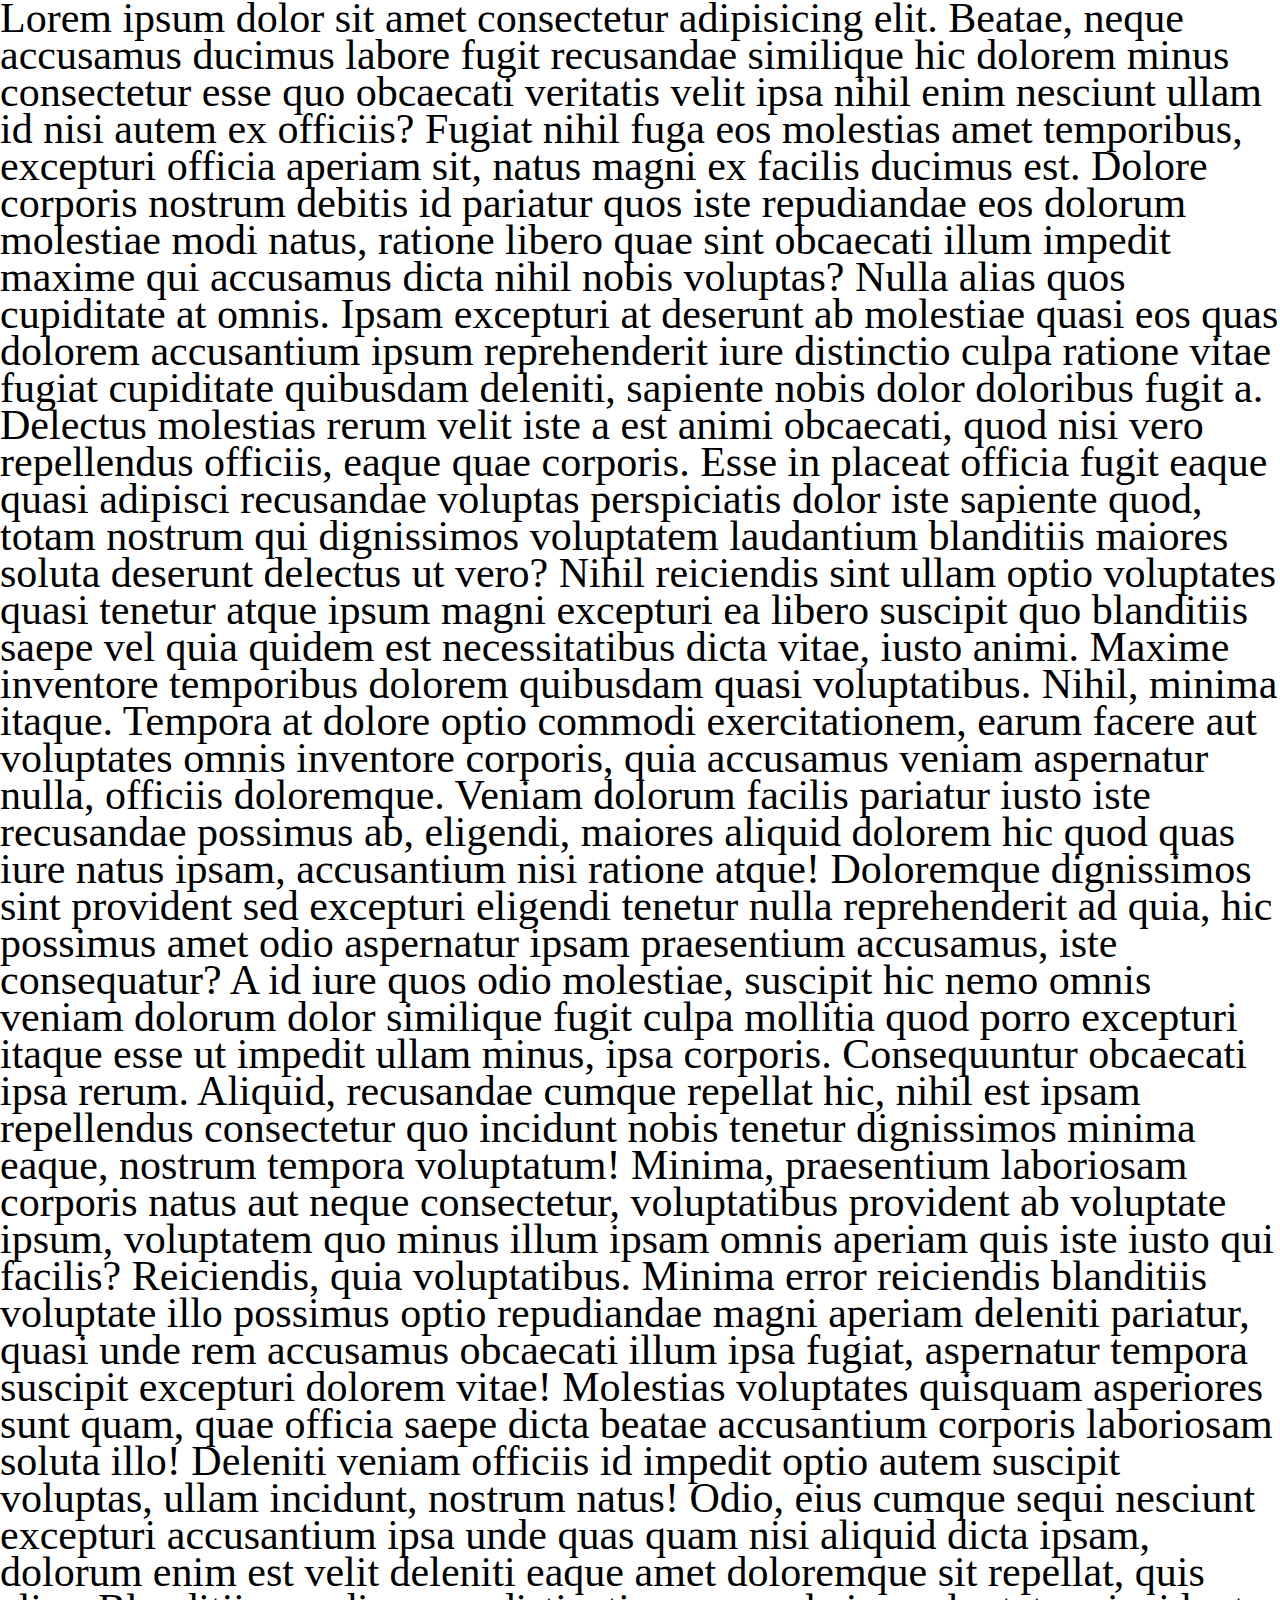
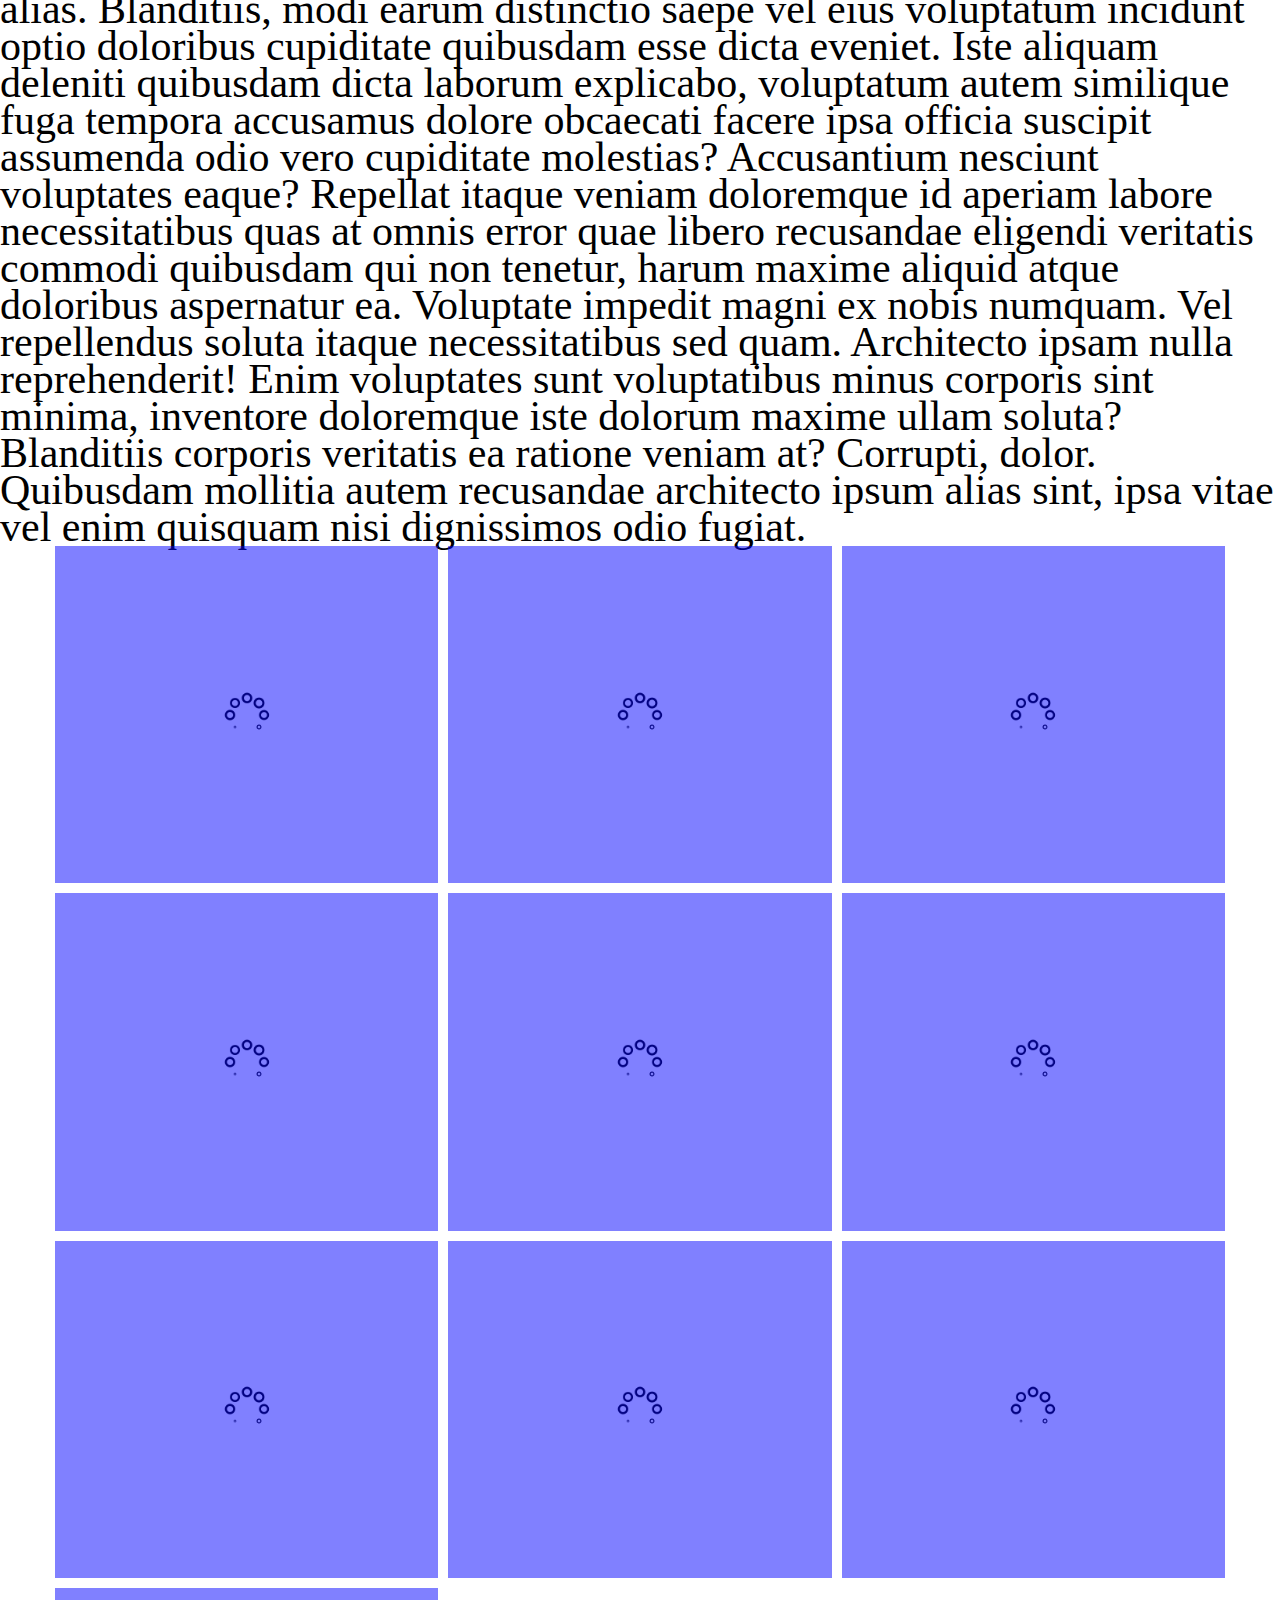
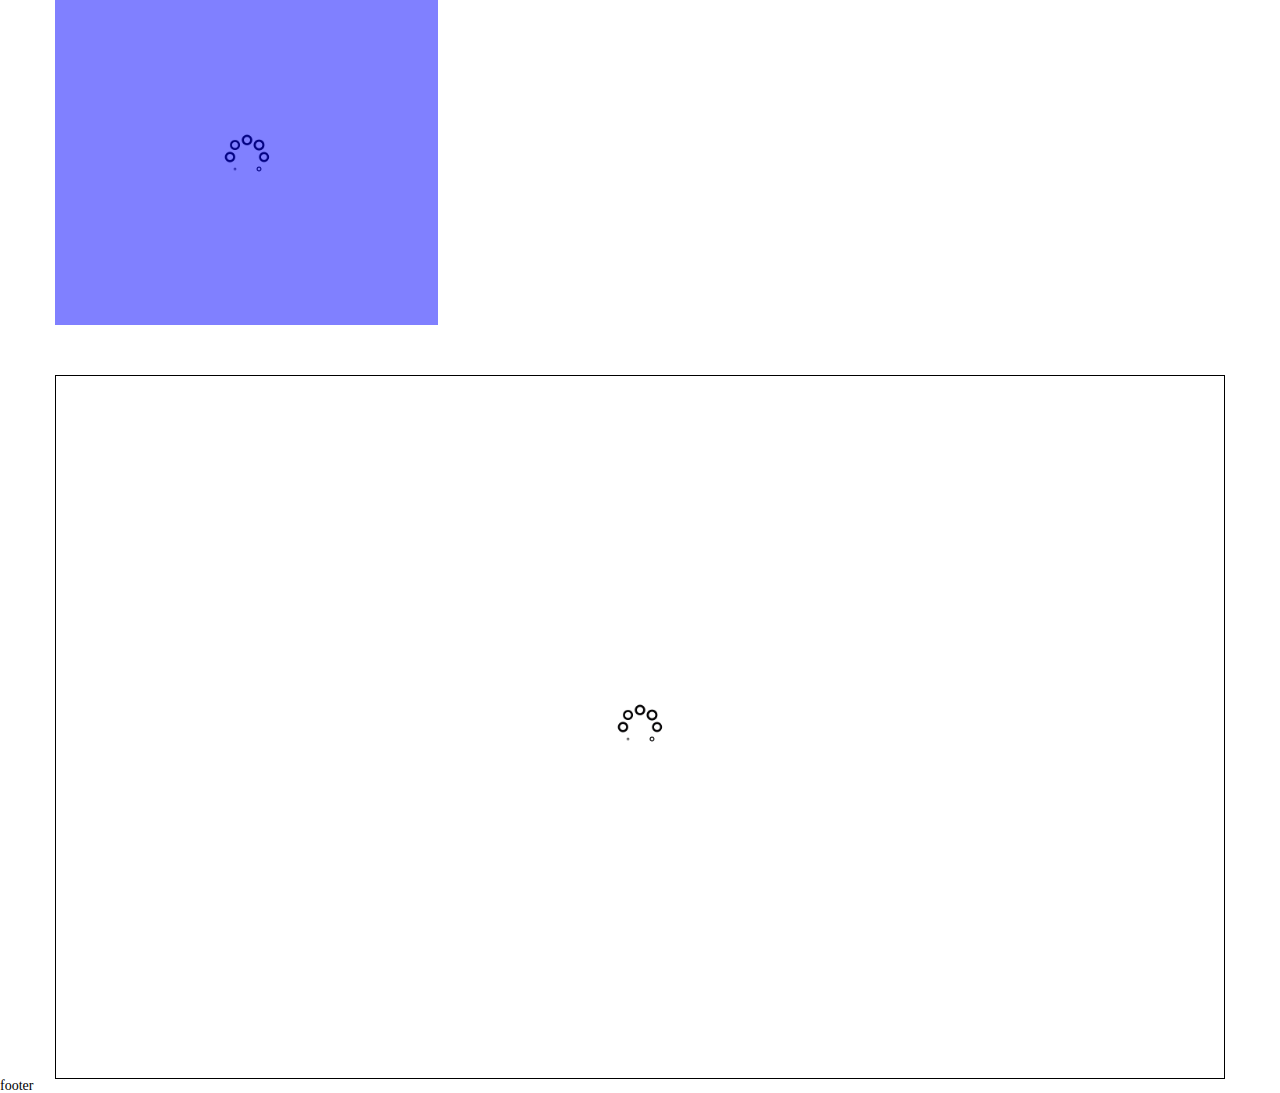
==== index.html @ a10a6a3e "Add files via upload" ====
<!DOCTYPE html>
<html lang="en">
<head>
	<meta charset="UTF-8">
	<meta http-equiv="X-UA-Compatible" content="IE=edge">
	<meta name="viewport" content="width=device-width, initial-scale=1.0, maximum-scale=1.0, user-scalable=0"> 
	<link rel="stylesheet" href="css/style.min.css?_v=20220104181223">
	<title>Pazl-G</title>
</head>

<body>
	<div class="wrapper">
		<header class="header">
	<div class="header__container">
		<div class="header__menu menu">
			<div class="menu__icon icon-menu">
				<span></span>
				<span></span>
				<span></span>
			</div>
			<nav class="menu__body">
				<ul class="menu__list">
					<li><a href="" class="menu__link"></a></li>	
				</ul>
			</nav>
		</div>
	</div>
</header>
		<main class="page">
			Lorem ipsum dolor sit amet consectetur adipisicing elit. Beatae, neque accusamus ducimus labore fugit
			recusandae similique hic dolorem minus consectetur esse quo obcaecati veritatis velit ipsa nihil enim nesciunt
			ullam id nisi autem ex officiis? Fugiat nihil fuga eos molestias amet temporibus, excepturi officia aperiam
			sit, natus magni ex facilis ducimus est. Dolore corporis nostrum debitis id pariatur quos iste repudiandae eos
			dolorum molestiae modi natus, ratione libero quae sint obcaecati illum impedit maxime qui accusamus dicta nihil
			nobis voluptas? Nulla alias quos cupiditate at omnis. Ipsam excepturi at deserunt ab molestiae quasi eos quas
			dolorem accusantium ipsum reprehenderit iure distinctio culpa ratione vitae fugiat cupiditate quibusdam
			deleniti, sapiente nobis dolor doloribus fugit a. Delectus molestias rerum velit iste a est animi obcaecati,
			quod nisi vero repellendus officiis, eaque quae corporis. Esse in placeat officia fugit eaque quasi adipisci
			recusandae voluptas perspiciatis dolor iste sapiente quod, totam nostrum qui dignissimos voluptatem laudantium
			blanditiis maiores soluta deserunt delectus ut vero? Nihil reiciendis sint ullam optio voluptates quasi tenetur
			atque ipsum magni excepturi ea libero suscipit quo blanditiis saepe vel quia quidem est necessitatibus dicta
			vitae, iusto animi. Maxime inventore temporibus dolorem quibusdam quasi voluptatibus. Nihil, minima itaque.
			Tempora at dolore optio commodi exercitationem, earum facere aut voluptates omnis inventore corporis, quia
			accusamus veniam aspernatur nulla, officiis doloremque. Veniam dolorum facilis pariatur iusto iste recusandae
			possimus ab, eligendi, maiores aliquid dolorem hic quod quas iure natus ipsam, accusantium nisi ratione atque!
			Doloremque dignissimos sint provident sed excepturi eligendi tenetur nulla reprehenderit ad quia, hic possimus
			amet odio aspernatur ipsam praesentium accusamus, iste consequatur? A id iure quos odio molestiae, suscipit hic
			nemo omnis veniam dolorum dolor similique fugit culpa mollitia quod porro excepturi itaque esse ut impedit
			ullam minus, ipsa corporis. Consequuntur obcaecati ipsa rerum. Aliquid, recusandae cumque repellat hic, nihil
			est ipsam repellendus consectetur quo incidunt nobis tenetur dignissimos minima eaque, nostrum tempora
			voluptatum! Minima, praesentium laboriosam corporis natus aut neque consectetur, voluptatibus provident ab
			voluptate ipsum, voluptatem quo minus illum ipsam omnis aperiam quis iste iusto qui facilis? Reiciendis, quia
			voluptatibus. Minima error reiciendis blanditiis voluptate illo possimus optio repudiandae magni aperiam
			deleniti pariatur, quasi unde rem accusamus obcaecati illum ipsa fugiat, aspernatur tempora suscipit excepturi
			dolorem vitae! Molestias voluptates quisquam asperiores sunt quam, quae officia saepe dicta beatae accusantium
			corporis laboriosam soluta illo! Deleniti veniam officiis id impedit optio autem suscipit voluptas, ullam
			incidunt, nostrum natus! Odio, eius cumque sequi nesciunt excepturi accusantium ipsa unde quas quam nisi
			aliquid dicta ipsam, dolorum enim est velit deleniti eaque amet doloremque sit repellat, quis alias.
			Blanditiis, modi earum distinctio saepe vel eius voluptatum incidunt optio doloribus cupiditate quibusdam esse
			dicta eveniet. Iste aliquam deleniti quibusdam dicta laborum explicabo, voluptatum autem similique fuga tempora
			accusamus dolore obcaecati facere ipsa officia suscipit assumenda odio vero cupiditate molestias? Accusantium
			nesciunt voluptates eaque? Repellat itaque veniam doloremque id aperiam labore necessitatibus quas at omnis
			error quae libero recusandae eligendi veritatis commodi quibusdam qui non tenetur, harum maxime aliquid atque
			doloribus aspernatur ea. Voluptate impedit magni ex nobis numquam. Vel repellendus soluta itaque necessitatibus
			sed quam. Architecto ipsam nulla reprehenderit! Enim voluptates sunt voluptatibus minus corporis sint minima,
			inventore doloremque iste dolorum maxime ullam soluta? Blanditiis corporis veritatis ea ratione veniam at?
			Corrupti, dolor. Quibusdam mollitia autem recusandae architecto ipsum alias sint, ipsa vitae vel enim quisquam
			nisi dignissimos odio fugiat.
			<div class="gallary__container">
				<div class="gallary">
					<div class="gallary__photo">
						<div class="gallary__item">
							<picture><source data-srcset="img/icons/1x1.webp"type="image/webp"><img data-src="img/01.jpg" src="img/icons/1x1.png" alt="image"></picture>
						</div>
					</div>
					<div class="gallary__photo">
						<div class="gallary__item">
							<picture><source data-srcset="img/icons/1x1.webp"type="image/webp"><img data-src="img/03.jpg" src="img/icons/1x1.png" alt="image"></picture>
						</div>
					</div>
					<div class="gallary__photo">
						<div class="gallary__item">
							<picture><source data-srcset="img/icons/1x1.webp"type="image/webp"><img data-src="img/05.jpg" src="img/icons/1x1.png" alt="image"></picture>
						</div>
					</div>
					<div class="gallary__photo">
						<div class="gallary__item">
							<picture><source data-srcset="img/icons/1x1.webp"type="image/webp"><img data-src="img/02.jpg" src="img/icons/1x1.png" alt="image"></picture>
						</div>
					</div>
					<div class="gallary__photo">
						<div class="gallary__item">
							<picture><source data-srcset="img/icons/1x1.webp"type="image/webp"><img data-src="img/04.jpg" src="img/icons/1x1.png" alt="image"></picture>
						</div>
					</div>
					<div class="gallary__photo">
						<div class="gallary__item">
							<picture><source data-srcset="img/icons/1x1.webp"type="image/webp"><img data-src="img/01.jpg" src="img/icons/1x1.png" alt="image"></picture>
						</div>
					</div>
					<div class="gallary__photo">
						<div class="gallary__item">
							<picture><source data-srcset="img/icons/1x1.webp"type="image/webp"><img data-src="img/02.jpg" src="img/icons/1x1.png" alt="image"></picture>
						</div>
					</div>
					<div class="gallary__photo">
						<div class="gallary__item">
							<picture><source data-srcset="img/icons/1x1.webp"type="image/webp"><img data-src="img/03.jpg" src="img/icons/1x1.png" alt="image"></picture>
						</div>
					</div>
					<div class="gallary__photo">
						<div class="gallary__item">
							<picture><source data-srcset="img/icons/1x1.webp"type="image/webp"><img data-src="img/04.jpg" src="img/icons/1x1.png" alt="image"></picture>
						</div>
					</div>
					<div class="gallary__photo">
						<div class="gallary__item">
							<picture><source data-srcset="img/icons/1x1.webp"type="image/webp"><img data-src="img/05.jpg" src="img/icons/1x1.png" alt="image"></picture>
						</div>
					</div>
				</div>
			</div>
			<div class="map">
				<div class="map__container">
					<div
						data-map="https://www.google.com/maps/embed?pb=!1m14!1m12!1m3!1d133492.6248355794!2d32.27174403358505!3d31.271091927077777!2m3!1f0!2f0!3f0!3m2!1i1024!2i768!4f13.1!5e1!3m2!1sru!2sru!4v1641307096748!5m2!1sru!2sru"
						class="map__map _load-map">
					</div>
				</div>
			</div>
		</main>
		<footer>footer</footer>
	</div>
	<script src="js/app.min.js?_v=20220104181223"></script>
</body>

</html>
---- css/style.min.css ----
@charset "UTF-8";*{padding:0;margin:0;border:0}*,:after,:before{-webkit-box-sizing:border-box;box-sizing:border-box}:active,:focus{outline:0}a:active,a:focus{outline:0}aside,footer,header,nav,section{display:block}body,html{height:100%;width:100%;margin:0;padding:0;font-size:100%}body{line-height:1;font-family:"";font-size:100%;font-size:14px;-ms-text-size-adjust:100%;-moz-text-size-adjust:100%;-webkit-text-size-adjust:100%}button,input,textarea{font-family:""}input::-ms-clear{display:none}button{cursor:pointer}button::-moz-focus-inner{padding:0;border:0}a,a:visited{text-decoration:none}a:hover{text-decoration:none}ul li{list-style:none}img{vertical-align:top}h1,h2,h3,h4,h5,h6{font-size:inherit;font-weight:400}body._lock{overflow:hidden;-ms-touch-action:none;touch-action:none}.wrapper{min-height:100%;overflow:hidden;display:-webkit-box;display:-ms-flexbox;display:flex;-webkit-box-orient:vertical;-webkit-box-direction:normal;-ms-flex-direction:column;flex-direction:column}.wrapper>main{-webkit-box-flex:1;-ms-flex:1 1 auto;flex:1 1 auto}.wrapper>*{min-width:0}[class*=__container]{margin:0 auto;max-width:1170px;-webkit-box-sizing:content-box;box-sizing:content-box}._ibg{background-position:center;background-size:cover;background-repeat:no-repeat;position:relative}._ibg img{width:0;height:0;position:absolute;top:0;left:0;opacity:0;visibility:hidden}.page{font-size:42px;line-height:37px}.load-map{height:50px;background:url(../img/icons/load.gif) center/50px no-repeat}.gallary{display:-ms-grid;display:grid;gap:10px;grid-template-columns:repeat(auto-fit,minmax(290px,1fr))}.gallary__item{position:relative;padding-bottom:88%;background:url(../img/icons/load.gif) center/50px no-repeat}.gallary__item img{position:absolute;top:0;left:0;height:100%;width:100%;-o-object-fit:cover;object-fit:cover}.map{margin-top:50px}.map__map{position:relative;padding-bottom:60%;border:1px solid #000;background:url(../img/icons/load.gif) center/50px no-repeat}.map__map iframe{position:absolute;top:0;left:0;height:100%;width:100%}@media (max-width:1200px){[class*=__container]{max-width:970px}}@media (max-width:992.98px){[class*=__container]{max-width:750px}}@media (max-width:767.98px){[class*=__container]{max-width:none;padding:0 15px}}
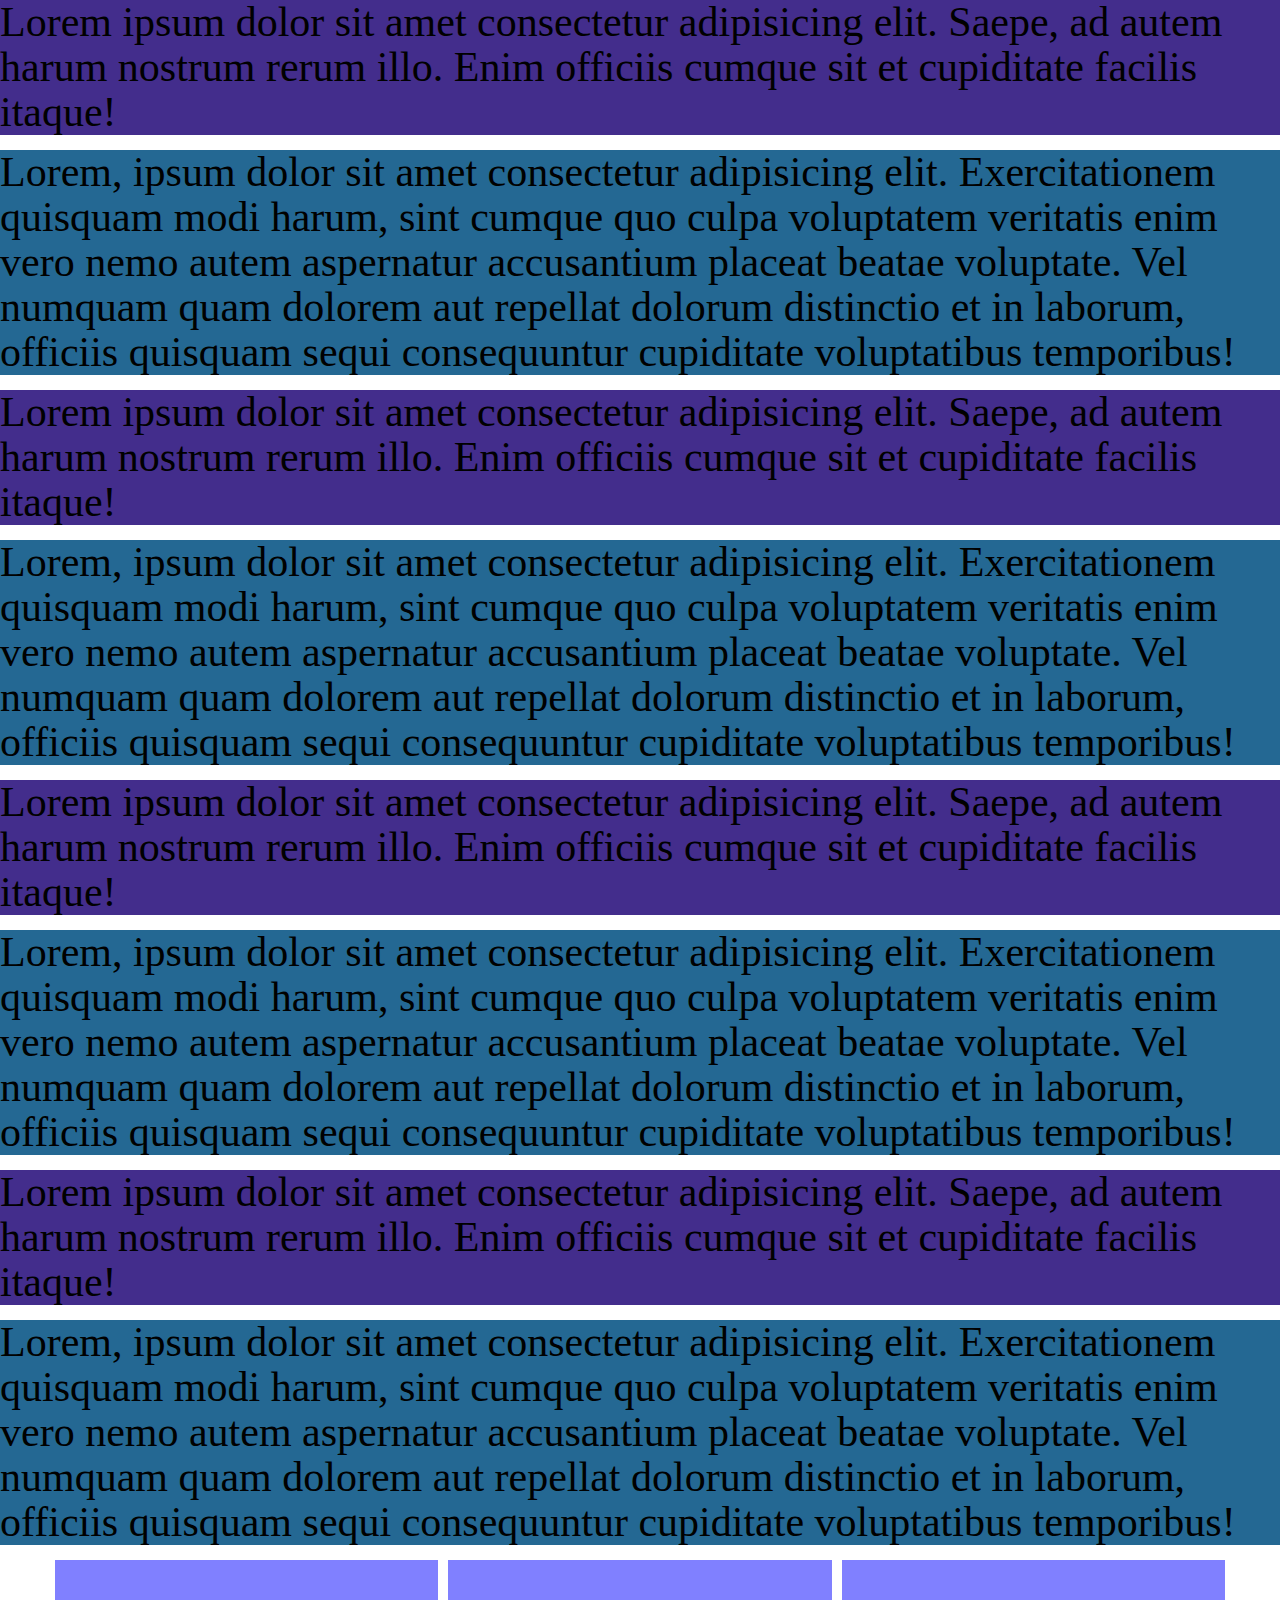
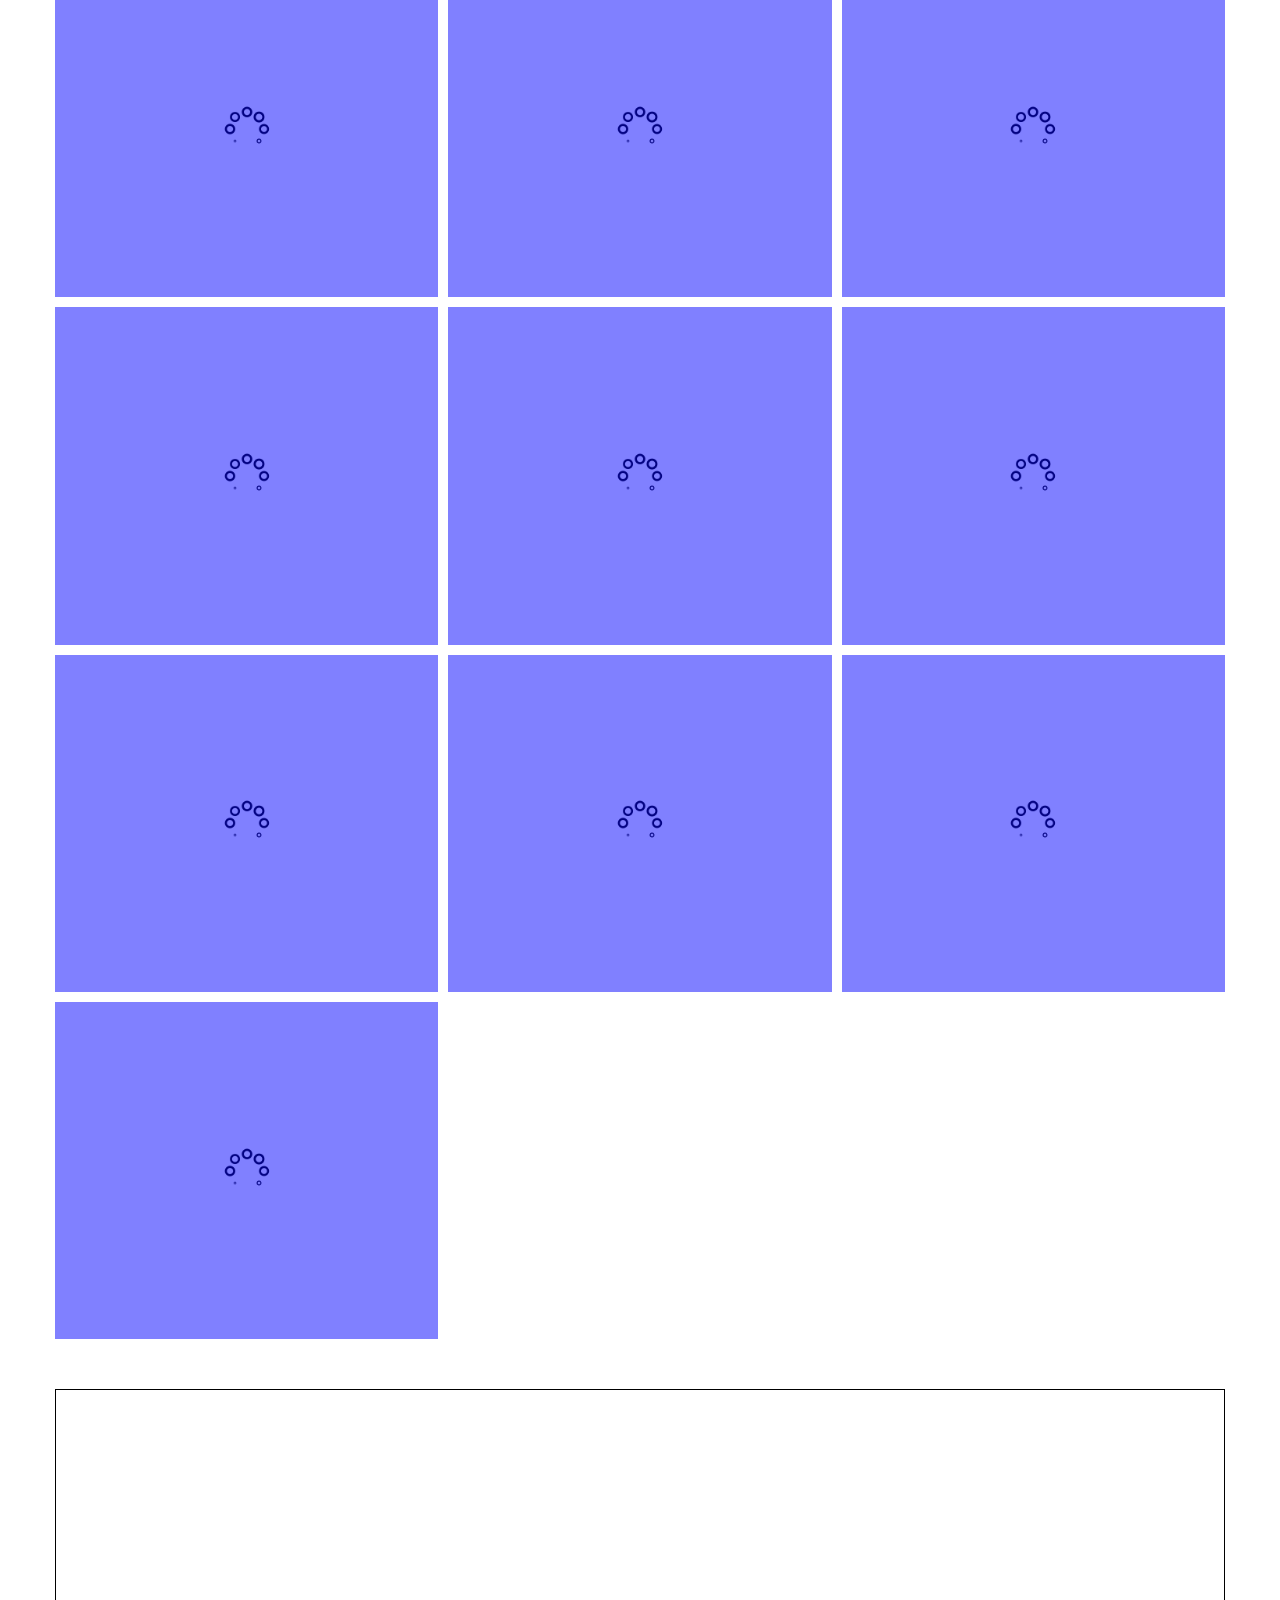
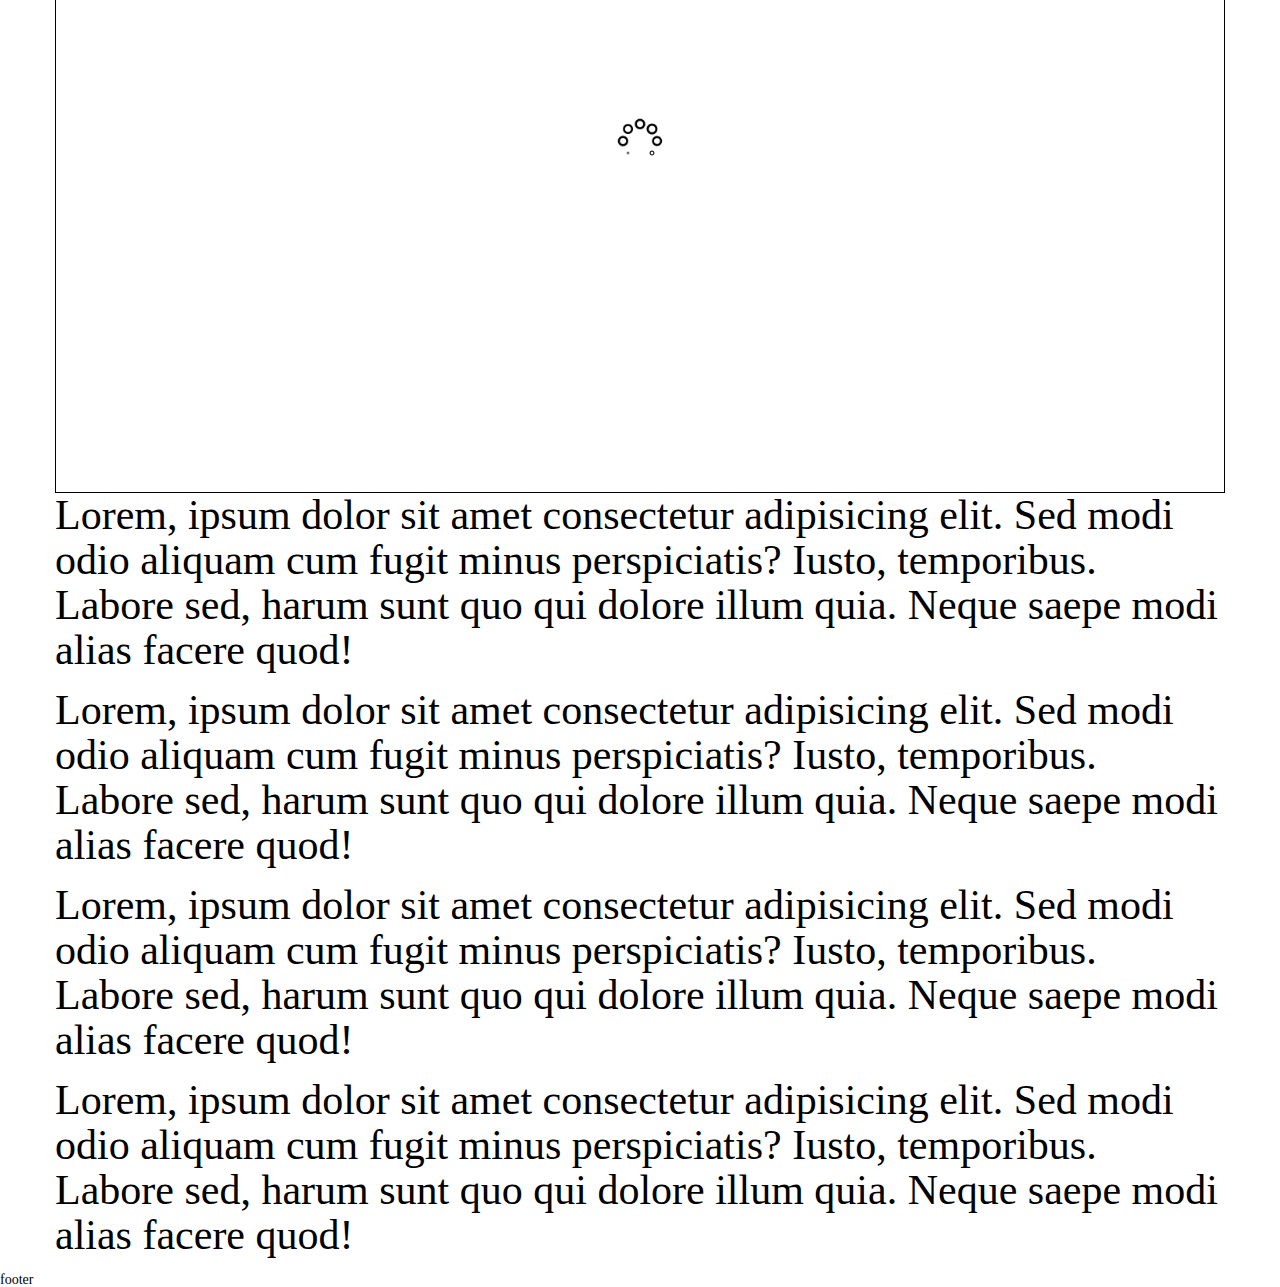
==== commit e77799e5: "Update index.html" ====
--- a/index.html
+++ b/index.html
@@ -27,95 +27,82 @@
 	</div>
 </header>
 		<main class="page">
-			Lorem ipsum dolor sit amet consectetur adipisicing elit. Beatae, neque accusamus ducimus labore fugit
-			recusandae similique hic dolorem minus consectetur esse quo obcaecati veritatis velit ipsa nihil enim nesciunt
-			ullam id nisi autem ex officiis? Fugiat nihil fuga eos molestias amet temporibus, excepturi officia aperiam
-			sit, natus magni ex facilis ducimus est. Dolore corporis nostrum debitis id pariatur quos iste repudiandae eos
-			dolorum molestiae modi natus, ratione libero quae sint obcaecati illum impedit maxime qui accusamus dicta nihil
-			nobis voluptas? Nulla alias quos cupiditate at omnis. Ipsam excepturi at deserunt ab molestiae quasi eos quas
-			dolorem accusantium ipsum reprehenderit iure distinctio culpa ratione vitae fugiat cupiditate quibusdam
-			deleniti, sapiente nobis dolor doloribus fugit a. Delectus molestias rerum velit iste a est animi obcaecati,
-			quod nisi vero repellendus officiis, eaque quae corporis. Esse in placeat officia fugit eaque quasi adipisci
-			recusandae voluptas perspiciatis dolor iste sapiente quod, totam nostrum qui dignissimos voluptatem laudantium
-			blanditiis maiores soluta deserunt delectus ut vero? Nihil reiciendis sint ullam optio voluptates quasi tenetur
-			atque ipsum magni excepturi ea libero suscipit quo blanditiis saepe vel quia quidem est necessitatibus dicta
-			vitae, iusto animi. Maxime inventore temporibus dolorem quibusdam quasi voluptatibus. Nihil, minima itaque.
-			Tempora at dolore optio commodi exercitationem, earum facere aut voluptates omnis inventore corporis, quia
-			accusamus veniam aspernatur nulla, officiis doloremque. Veniam dolorum facilis pariatur iusto iste recusandae
-			possimus ab, eligendi, maiores aliquid dolorem hic quod quas iure natus ipsam, accusantium nisi ratione atque!
-			Doloremque dignissimos sint provident sed excepturi eligendi tenetur nulla reprehenderit ad quia, hic possimus
-			amet odio aspernatur ipsam praesentium accusamus, iste consequatur? A id iure quos odio molestiae, suscipit hic
-			nemo omnis veniam dolorum dolor similique fugit culpa mollitia quod porro excepturi itaque esse ut impedit
-			ullam minus, ipsa corporis. Consequuntur obcaecati ipsa rerum. Aliquid, recusandae cumque repellat hic, nihil
-			est ipsam repellendus consectetur quo incidunt nobis tenetur dignissimos minima eaque, nostrum tempora
-			voluptatum! Minima, praesentium laboriosam corporis natus aut neque consectetur, voluptatibus provident ab
-			voluptate ipsum, voluptatem quo minus illum ipsam omnis aperiam quis iste iusto qui facilis? Reiciendis, quia
-			voluptatibus. Minima error reiciendis blanditiis voluptate illo possimus optio repudiandae magni aperiam
-			deleniti pariatur, quasi unde rem accusamus obcaecati illum ipsa fugiat, aspernatur tempora suscipit excepturi
-			dolorem vitae! Molestias voluptates quisquam asperiores sunt quam, quae officia saepe dicta beatae accusantium
-			corporis laboriosam soluta illo! Deleniti veniam officiis id impedit optio autem suscipit voluptas, ullam
-			incidunt, nostrum natus! Odio, eius cumque sequi nesciunt excepturi accusantium ipsa unde quas quam nisi
-			aliquid dicta ipsam, dolorum enim est velit deleniti eaque amet doloremque sit repellat, quis alias.
-			Blanditiis, modi earum distinctio saepe vel eius voluptatum incidunt optio doloribus cupiditate quibusdam esse
-			dicta eveniet. Iste aliquam deleniti quibusdam dicta laborum explicabo, voluptatum autem similique fuga tempora
-			accusamus dolore obcaecati facere ipsa officia suscipit assumenda odio vero cupiditate molestias? Accusantium
-			nesciunt voluptates eaque? Repellat itaque veniam doloremque id aperiam labore necessitatibus quas at omnis
-			error quae libero recusandae eligendi veritatis commodi quibusdam qui non tenetur, harum maxime aliquid atque
-			doloribus aspernatur ea. Voluptate impedit magni ex nobis numquam. Vel repellendus soluta itaque necessitatibus
-			sed quam. Architecto ipsam nulla reprehenderit! Enim voluptates sunt voluptatibus minus corporis sint minima,
-			inventore doloremque iste dolorum maxime ullam soluta? Blanditiis corporis veritatis ea ratione veniam at?
-			Corrupti, dolor. Quibusdam mollitia autem recusandae architecto ipsum alias sint, ipsa vitae vel enim quisquam
-			nisi dignissimos odio fugiat.
+			<div class="first-cont">
+				<p>Lorem ipsum dolor sit amet consectetur adipisicing elit. Saepe, ad autem harum nostrum rerum illo. Enim
+					officiis cumque sit et cupiditate facilis itaque!</p>
+				<p>Lorem, ipsum dolor sit amet consectetur adipisicing elit. Exercitationem quisquam modi harum, sint cumque
+					quo culpa voluptatem veritatis enim vero nemo autem aspernatur accusantium placeat beatae voluptate. Vel
+					numquam quam dolorem aut repellat dolorum distinctio et in laborum, officiis quisquam sequi consequuntur
+					cupiditate voluptatibus temporibus!</p>
+				<p>Lorem ipsum dolor sit amet consectetur adipisicing elit. Saepe, ad autem harum nostrum rerum illo. Enim
+					officiis cumque sit et cupiditate facilis itaque!</p>
+				<p>Lorem, ipsum dolor sit amet consectetur adipisicing elit. Exercitationem quisquam modi harum, sint cumque
+					quo culpa voluptatem veritatis enim vero nemo autem aspernatur accusantium placeat beatae voluptate. Vel
+					numquam quam dolorem aut repellat dolorum distinctio et in laborum, officiis quisquam sequi consequuntur
+					cupiditate voluptatibus temporibus!</p>
+				<p>Lorem ipsum dolor sit amet consectetur adipisicing elit. Saepe, ad autem harum nostrum rerum illo. Enim
+					officiis cumque sit et cupiditate facilis itaque!</p>
+				<p>Lorem, ipsum dolor sit amet consectetur adipisicing elit. Exercitationem quisquam modi harum, sint cumque
+					quo culpa voluptatem veritatis enim vero nemo autem aspernatur accusantium placeat beatae voluptate. Vel
+					numquam quam dolorem aut repellat dolorum distinctio et in laborum, officiis quisquam sequi consequuntur
+					cupiditate voluptatibus temporibus!</p>
+				<p>Lorem ipsum dolor sit amet consectetur adipisicing elit. Saepe, ad autem harum nostrum rerum illo. Enim
+					officiis cumque sit et cupiditate facilis itaque!</p>
+				<p>Lorem, ipsum dolor sit amet consectetur adipisicing elit. Exercitationem quisquam modi harum, sint cumque
+					quo culpa voluptatem veritatis enim vero nemo autem aspernatur accusantium placeat beatae voluptate. Vel
+					numquam quam dolorem aut repellat dolorum distinctio et in laborum, officiis quisquam sequi consequuntur
+					cupiditate voluptatibus temporibus!</p>
+			</div>
 			<div class="gallary__container">
 				<div class="gallary">
 					<div class="gallary__photo">
 						<div class="gallary__item">
-							<picture><source data-srcset="img/icons/1x1.webp"type="image/webp"><img data-src="img/01.jpg" src="img/icons/1x1.png" alt="image"></picture>
+							<picture><source data-srcset="img/01.webp" srcset="img/icons/1x1.webp"type="image/webp"><img data-src="img/01.jpg" src="img/icons/1x1.png" alt="image"></picture>
 						</div>
 					</div>
 					<div class="gallary__photo">
 						<div class="gallary__item">
-							<picture><source data-srcset="img/icons/1x1.webp"type="image/webp"><img data-src="img/03.jpg" src="img/icons/1x1.png" alt="image"></picture>
+							<picture><source data-srcset="img/03.webp" srcset="img/icons/1x1.webp"type="image/webp"><img data-src="img/03.jpg" src="img/icons/1x1.png" alt="image"></picture>
 						</div>
 					</div>
 					<div class="gallary__photo">
 						<div class="gallary__item">
-							<picture><source data-srcset="img/icons/1x1.webp"type="image/webp"><img data-src="img/05.jpg" src="img/icons/1x1.png" alt="image"></picture>
+							<picture><source data-srcset="img/05.webp" srcset="img/icons/1x1.webp"type="image/webp"><img data-src="img/05.jpg" src="img/icons/1x1.png" alt="image"></picture>
 						</div>
 					</div>
 					<div class="gallary__photo">
 						<div class="gallary__item">
-							<picture><source data-srcset="img/icons/1x1.webp"type="image/webp"><img data-src="img/02.jpg" src="img/icons/1x1.png" alt="image"></picture>
+							<picture><source data-srcset="img/02.webp" srcset="img/icons/1x1.webp"type="image/webp"><img data-src="img/02.jpg" src="img/icons/1x1.png" alt="image"></picture>
 						</div>
 					</div>
 					<div class="gallary__photo">
 						<div class="gallary__item">
-							<picture><source data-srcset="img/icons/1x1.webp"type="image/webp"><img data-src="img/04.jpg" src="img/icons/1x1.png" alt="image"></picture>
+							<picture><source data-srcset="img/04.webp" srcset="img/icons/1x1.webp"type="image/webp"><img data-src="img/04.jpg" src="img/icons/1x1.png" alt="image"></picture>
 						</div>
 					</div>
 					<div class="gallary__photo">
 						<div class="gallary__item">
-							<picture><source data-srcset="img/icons/1x1.webp"type="image/webp"><img data-src="img/01.jpg" src="img/icons/1x1.png" alt="image"></picture>
+							<picture><source data-srcset="img/01.webp" srcset="img/icons/1x1.webp"type="image/webp"><img data-src="img/01.jpg" src="img/icons/1x1.png" alt="image"></picture>
 						</div>
 					</div>
 					<div class="gallary__photo">
 						<div class="gallary__item">
-							<picture><source data-srcset="img/icons/1x1.webp"type="image/webp"><img data-src="img/02.jpg" src="img/icons/1x1.png" alt="image"></picture>
+							<picture><source data-srcset="img/02.webp" srcset="img/icons/1x1.webp"type="image/webp"><img data-src="img/02.jpg" src="img/icons/1x1.png" alt="image"></picture>
 						</div>
 					</div>
 					<div class="gallary__photo">
 						<div class="gallary__item">
-							<picture><source data-srcset="img/icons/1x1.webp"type="image/webp"><img data-src="img/03.jpg" src="img/icons/1x1.png" alt="image"></picture>
+							<picture><source data-srcset="img/03.webp" srcset="img/icons/1x1.webp"type="image/webp"><img data-src="img/03.jpg" src="img/icons/1x1.png" alt="image"></picture>
 						</div>
 					</div>
 					<div class="gallary__photo">
 						<div class="gallary__item">
-							<picture><source data-srcset="img/icons/1x1.webp"type="image/webp"><img data-src="img/04.jpg" src="img/icons/1x1.png" alt="image"></picture>
+							<picture><source data-srcset="img/04.webp" srcset="img/icons/1x1.webp"type="image/webp"><img data-src="img/04.jpg" src="img/icons/1x1.png" alt="image"></picture>
 						</div>
 					</div>
 					<div class="gallary__photo">
 						<div class="gallary__item">
-							<picture><source data-srcset="img/icons/1x1.webp"type="image/webp"><img data-src="img/05.jpg" src="img/icons/1x1.png" alt="image"></picture>
+							<picture><source data-srcset="img/05.webp" srcset="img/icons/1x1.webp"type="image/webp"><img data-src="img/05.jpg" src="img/icons/1x1.png" alt="image"></picture>
 						</div>
 					</div>
 				</div>
@@ -128,10 +115,28 @@
 					</div>
 				</div>
 			</div>
+			<div class="content">
+				<div class="content__container">
+					<div class="content__text _load-more">
+						<p>Lorem, ipsum dolor sit amet consectetur adipisicing elit. Sed modi odio aliquam cum fugit minus
+							perspiciatis? Iusto, temporibus. Labore sed, harum sunt quo qui dolore illum quia. Neque saepe modi
+							alias facere quod!</p>
+						<p>Lorem, ipsum dolor sit amet consectetur adipisicing elit. Sed modi odio aliquam cum fugit minus
+							perspiciatis? Iusto, temporibus. Labore sed, harum sunt quo qui dolore illum quia. Neque saepe modi
+							alias facere quod!</p>
+						<p>Lorem, ipsum dolor sit amet consectetur adipisicing elit. Sed modi odio aliquam cum fugit minus
+							perspiciatis? Iusto, temporibus. Labore sed, harum sunt quo qui dolore illum quia. Neque saepe modi
+							alias facere quod!</p>
+						<p>Lorem, ipsum dolor sit amet consectetur adipisicing elit. Sed modi odio aliquam cum fugit minus
+							perspiciatis? Iusto, temporibus. Labore sed, harum sunt quo qui dolore illum quia. Neque saepe modi
+							alias facere quod!</p>
+					</div>
+				</div>
+			</div>
 		</main>
 		<footer>footer</footer>
 	</div>
 	<script src="js/app.min.js?_v=20220104181223"></script>
 </body>
 
-</html>+</html>
--- a/css/style.min.css
+++ b/css/style.min.css
@@ -1 +1 @@
-@charset "UTF-8";*{padding:0;margin:0;border:0}*,:after,:before{-webkit-box-sizing:border-box;box-sizing:border-box}:active,:focus{outline:0}a:active,a:focus{outline:0}aside,footer,header,nav,section{display:block}body,html{height:100%;width:100%;margin:0;padding:0;font-size:100%}body{line-height:1;font-family:"";font-size:100%;font-size:14px;-ms-text-size-adjust:100%;-moz-text-size-adjust:100%;-webkit-text-size-adjust:100%}button,input,textarea{font-family:""}input::-ms-clear{display:none}button{cursor:pointer}button::-moz-focus-inner{padding:0;border:0}a,a:visited{text-decoration:none}a:hover{text-decoration:none}ul li{list-style:none}img{vertical-align:top}h1,h2,h3,h4,h5,h6{font-size:inherit;font-weight:400}body._lock{overflow:hidden;-ms-touch-action:none;touch-action:none}.wrapper{min-height:100%;overflow:hidden;display:-webkit-box;display:-ms-flexbox;display:flex;-webkit-box-orient:vertical;-webkit-box-direction:normal;-ms-flex-direction:column;flex-direction:column}.wrapper>main{-webkit-box-flex:1;-ms-flex:1 1 auto;flex:1 1 auto}.wrapper>*{min-width:0}[class*=__container]{margin:0 auto;max-width:1170px;-webkit-box-sizing:content-box;box-sizing:content-box}._ibg{background-position:center;background-size:cover;background-repeat:no-repeat;position:relative}._ibg img{width:0;height:0;position:absolute;top:0;left:0;opacity:0;visibility:hidden}.page{font-size:42px;line-height:37px}.load-map{height:50px;background:url(../img/icons/load.gif) center/50px no-repeat}.gallary{display:-ms-grid;display:grid;gap:10px;grid-template-columns:repeat(auto-fit,minmax(290px,1fr))}.gallary__item{position:relative;padding-bottom:88%;background:url(../img/icons/load.gif) center/50px no-repeat}.gallary__item img{position:absolute;top:0;left:0;height:100%;width:100%;-o-object-fit:cover;object-fit:cover}.map{margin-top:50px}.map__map{position:relative;padding-bottom:60%;border:1px solid #000;background:url(../img/icons/load.gif) center/50px no-repeat}.map__map iframe{position:absolute;top:0;left:0;height:100%;width:100%}@media (max-width:1200px){[class*=__container]{max-width:970px}}@media (max-width:992.98px){[class*=__container]{max-width:750px}}@media (max-width:767.98px){[class*=__container]{max-width:none;padding:0 15px}}+@charset "UTF-8";*{padding:0;margin:0;border:0}*,:after,:before{-webkit-box-sizing:border-box;box-sizing:border-box}:active,:focus{outline:0}a:active,a:focus{outline:0}aside,footer,header,nav,section{display:block}body,html{height:100%;width:100%;margin:0;padding:0;font-size:100%}body{line-height:1;font-family:"";font-size:100%;font-size:14px;-ms-text-size-adjust:100%;-moz-text-size-adjust:100%;-webkit-text-size-adjust:100%}button,input,textarea{font-family:""}input::-ms-clear{display:none}button{cursor:pointer}button::-moz-focus-inner{padding:0;border:0}a,a:visited{text-decoration:none}a:hover{text-decoration:none}ul li{list-style:none}img{vertical-align:top}h1,h2,h3,h4,h5,h6{font-size:inherit;font-weight:400}body._lock{overflow:hidden;-ms-touch-action:none;touch-action:none}.wrapper{min-height:100%;overflow:hidden;display:-webkit-box;display:-ms-flexbox;display:flex;-webkit-box-orient:vertical;-webkit-box-direction:normal;-ms-flex-direction:column;flex-direction:column}.wrapper>main{-webkit-box-flex:1;-ms-flex:1 1 auto;flex:1 1 auto}.wrapper>*{min-width:0}[class*=__container]{margin:0 auto;max-width:1170px;-webkit-box-sizing:content-box;box-sizing:content-box}._ibg{background-position:center;background-size:cover;background-repeat:no-repeat;position:relative}._ibg img{width:0;height:0;position:absolute;top:0;left:0;opacity:0;visibility:hidden}.page{font-size:42px;line-height:37px}._loading-icon{height:50px;background:url(../img/icons/load.gif) center/50px no-repeat}.content__text p{line-height:45px;font-weight:500;margin-bottom:15px}.first-cont p{line-height:45px;font-weight:500;margin-bottom:15px;background:#246893}.first-cont p:nth-child(odd){background:#432d8c}.gallary{display:-ms-grid;display:grid;gap:10px;grid-template-columns:repeat(auto-fit,minmax(290px,1fr))}.gallary__item{position:relative;padding-bottom:88%;background:url(../img/icons/load.gif) center/50px no-repeat}.gallary__item img{position:absolute;top:0;left:0;height:100%;width:100%;-o-object-fit:cover;object-fit:cover}.map{margin-top:50px}.map__map{position:relative;padding-bottom:60%;border:1px solid #000;background:url(../img/icons/load.gif) center/50px no-repeat}.map__map iframe{position:absolute;top:0;left:0;height:100%;width:100%}@media (max-width:1200px){[class*=__container]{max-width:970px}}@media (max-width:992.98px){[class*=__container]{max-width:750px}}@media (max-width:767.98px){[class*=__container]{max-width:none;padding:0 15px}}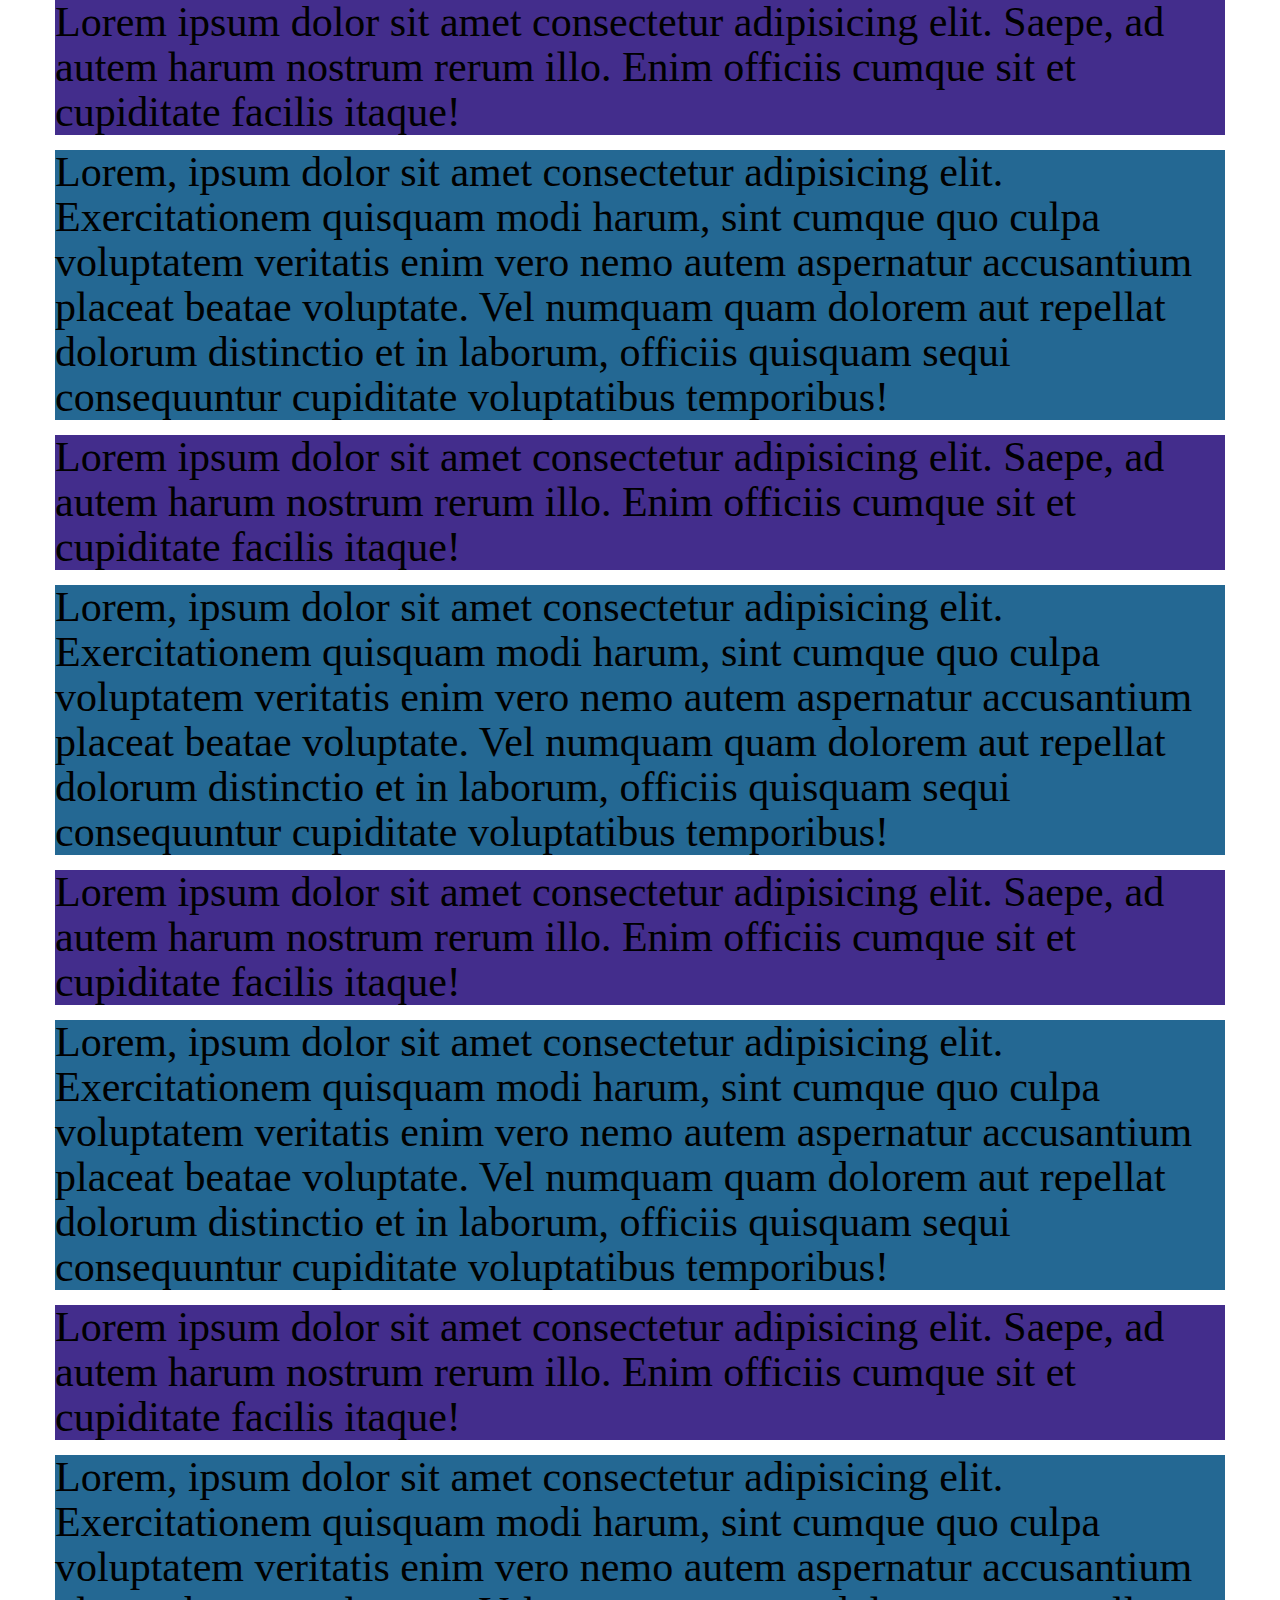
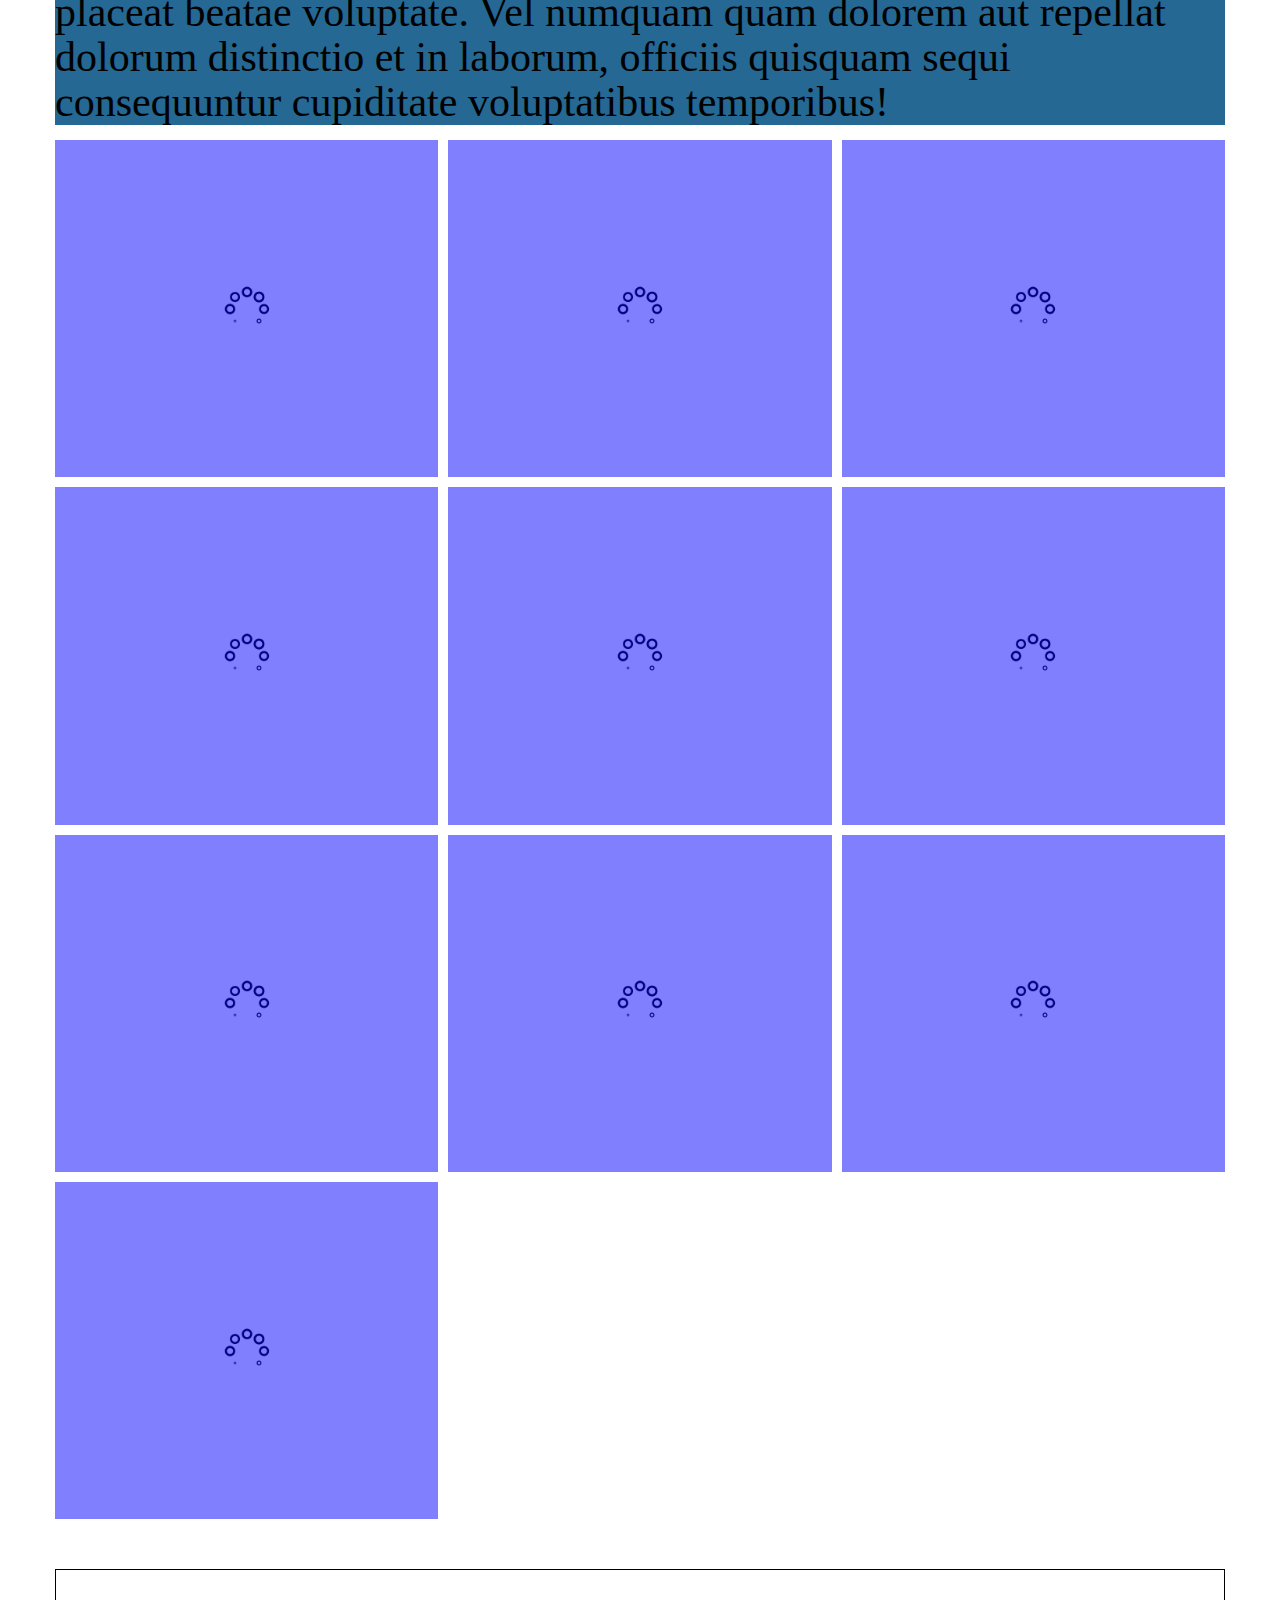
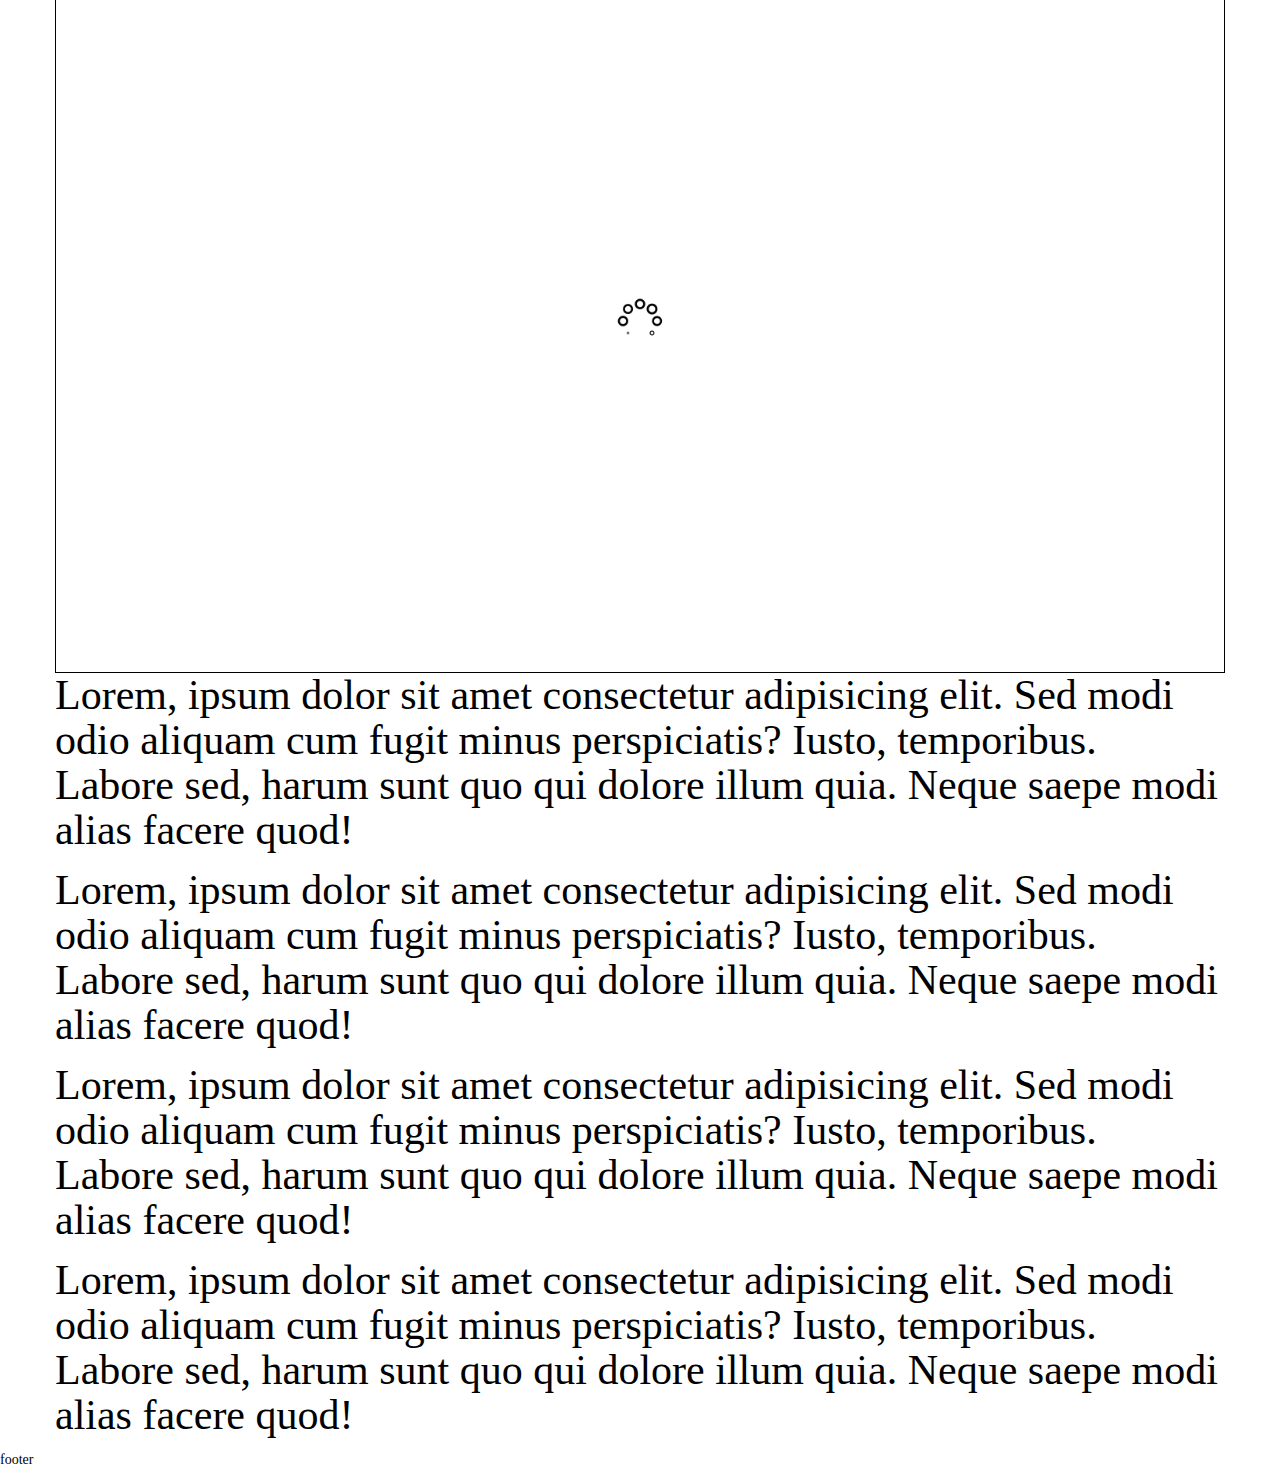
==== commit 4b552e1e: "Update index.html" ====
--- a/index.html
+++ b/index.html
@@ -27,31 +27,33 @@
 	</div>
 </header>
 		<main class="page">
-			<div class="first-cont">
-				<p>Lorem ipsum dolor sit amet consectetur adipisicing elit. Saepe, ad autem harum nostrum rerum illo. Enim
-					officiis cumque sit et cupiditate facilis itaque!</p>
-				<p>Lorem, ipsum dolor sit amet consectetur adipisicing elit. Exercitationem quisquam modi harum, sint cumque
-					quo culpa voluptatem veritatis enim vero nemo autem aspernatur accusantium placeat beatae voluptate. Vel
-					numquam quam dolorem aut repellat dolorum distinctio et in laborum, officiis quisquam sequi consequuntur
-					cupiditate voluptatibus temporibus!</p>
-				<p>Lorem ipsum dolor sit amet consectetur adipisicing elit. Saepe, ad autem harum nostrum rerum illo. Enim
-					officiis cumque sit et cupiditate facilis itaque!</p>
-				<p>Lorem, ipsum dolor sit amet consectetur adipisicing elit. Exercitationem quisquam modi harum, sint cumque
-					quo culpa voluptatem veritatis enim vero nemo autem aspernatur accusantium placeat beatae voluptate. Vel
-					numquam quam dolorem aut repellat dolorum distinctio et in laborum, officiis quisquam sequi consequuntur
-					cupiditate voluptatibus temporibus!</p>
-				<p>Lorem ipsum dolor sit amet consectetur adipisicing elit. Saepe, ad autem harum nostrum rerum illo. Enim
-					officiis cumque sit et cupiditate facilis itaque!</p>
-				<p>Lorem, ipsum dolor sit amet consectetur adipisicing elit. Exercitationem quisquam modi harum, sint cumque
-					quo culpa voluptatem veritatis enim vero nemo autem aspernatur accusantium placeat beatae voluptate. Vel
-					numquam quam dolorem aut repellat dolorum distinctio et in laborum, officiis quisquam sequi consequuntur
-					cupiditate voluptatibus temporibus!</p>
-				<p>Lorem ipsum dolor sit amet consectetur adipisicing elit. Saepe, ad autem harum nostrum rerum illo. Enim
-					officiis cumque sit et cupiditate facilis itaque!</p>
-				<p>Lorem, ipsum dolor sit amet consectetur adipisicing elit. Exercitationem quisquam modi harum, sint cumque
-					quo culpa voluptatem veritatis enim vero nemo autem aspernatur accusantium placeat beatae voluptate. Vel
-					numquam quam dolorem aut repellat dolorum distinctio et in laborum, officiis quisquam sequi consequuntur
-					cupiditate voluptatibus temporibus!</p>
+			<div class="first-cont__container">
+				<div class="first-cont">
+					<p>Lorem ipsum dolor sit amet consectetur adipisicing elit. Saepe, ad autem harum nostrum rerum illo. Enim
+						officiis cumque sit et cupiditate facilis itaque!</p>
+					<p>Lorem, ipsum dolor sit amet consectetur adipisicing elit. Exercitationem quisquam modi harum, sint cumque
+						quo culpa voluptatem veritatis enim vero nemo autem aspernatur accusantium placeat beatae voluptate. Vel
+						numquam quam dolorem aut repellat dolorum distinctio et in laborum, officiis quisquam sequi consequuntur
+						cupiditate voluptatibus temporibus!</p>
+					<p>Lorem ipsum dolor sit amet consectetur adipisicing elit. Saepe, ad autem harum nostrum rerum illo. Enim
+						officiis cumque sit et cupiditate facilis itaque!</p>
+					<p>Lorem, ipsum dolor sit amet consectetur adipisicing elit. Exercitationem quisquam modi harum, sint cumque
+						quo culpa voluptatem veritatis enim vero nemo autem aspernatur accusantium placeat beatae voluptate. Vel
+						numquam quam dolorem aut repellat dolorum distinctio et in laborum, officiis quisquam sequi consequuntur
+						cupiditate voluptatibus temporibus!</p>
+					<p>Lorem ipsum dolor sit amet consectetur adipisicing elit. Saepe, ad autem harum nostrum rerum illo. Enim
+						officiis cumque sit et cupiditate facilis itaque!</p>
+					<p>Lorem, ipsum dolor sit amet consectetur adipisicing elit. Exercitationem quisquam modi harum, sint cumque
+						quo culpa voluptatem veritatis enim vero nemo autem aspernatur accusantium placeat beatae voluptate. Vel
+						numquam quam dolorem aut repellat dolorum distinctio et in laborum, officiis quisquam sequi consequuntur
+						cupiditate voluptatibus temporibus!</p>
+					<p>Lorem ipsum dolor sit amet consectetur adipisicing elit. Saepe, ad autem harum nostrum rerum illo. Enim
+						officiis cumque sit et cupiditate facilis itaque!</p>
+					<p>Lorem, ipsum dolor sit amet consectetur adipisicing elit. Exercitationem quisquam modi harum, sint cumque
+						quo culpa voluptatem veritatis enim vero nemo autem aspernatur accusantium placeat beatae voluptate. Vel
+						numquam quam dolorem aut repellat dolorum distinctio et in laborum, officiis quisquam sequi consequuntur
+						cupiditate voluptatibus temporibus!</p>
+				</div>
 			</div>
 			<div class="gallary__container">
 				<div class="gallary">
